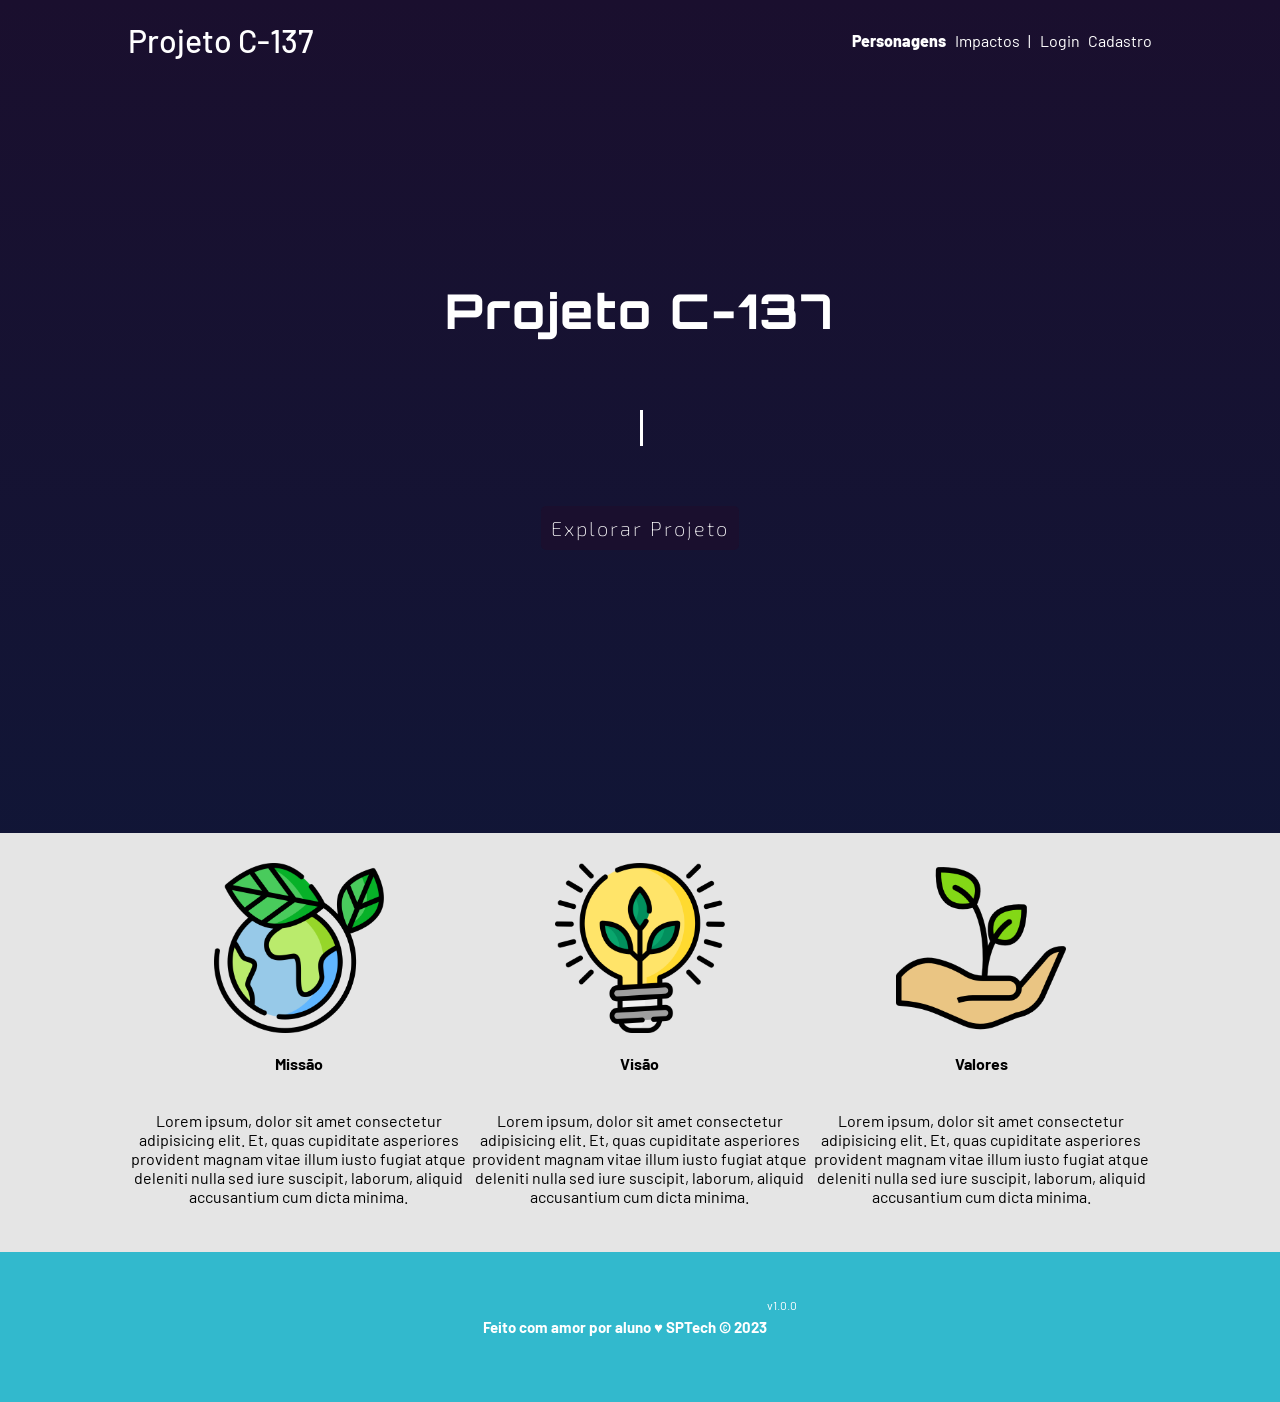
==== public/index.html @ d83c2ffc "Adicionando tela home, 60% terminada, com animações e fundo que se mexe" ====
<!DOCTYPE html>
<html lang="en">

<head>
    <meta charset="UTF-8">
    <meta http-equiv="X-UA-Compatible" content="IE=edge">
    <meta name="viewport" content="width=device-width, initial-scale=1.0">

    <title>Projeto C-137</title>

    <script src="./js/sessao.js"></script>

    <link rel="stylesheet" href="./css/estilo.css">
    <link rel="icon" href="./assets/icon/Icon1.png">
    <link rel="preconnect" href="https://fonts.gstatic.com">
</head>

<body>
    <div class="header">
      <div class="container">
        <h1 class="titulo">Projeto C-137</h1>
        <ul class="navbar">
          <li class="agora">
            <a href="#">Personagens</a>
          </li>
          <li>
            <a href="simulador.html">Impactos</a>
          </li>
          <li>|</li>
          <li>
            <a href="login.html">Login</a>
          </li>
          <li>
            <a href="cadastro.html">Cadastro</a>
          </li>
         
        </ul>
      </div>
    </div>
  
    <div class="banner">

      <video autoplay muted loop class="video-bg">
        <source src="./assets/icon/videoGalaxia.mp4" type="video/mp4">
      </video>

      <div class="container">

        <h1>
          <span id="texto-titulo"></span>
          <span class="cursor" id="cursor-titulo"></span>
        </h1>
        <p>
          <span id="texto-digitado"></span>
          <span class="cursor"></span>
        </p>

        <nav>
          <button class="btn-explorar"><a href="##"> Explorar Projeto </a></button>
        </nav>
      </div>
    </div>
  
    <div class="social">
      <div class="container">
        <div class="boxes">
          <div class="box">
            <img src="assets/imgs/planet-earth_color.png">
            <h4>Missão</h4>
            <p>Lorem ipsum, dolor sit amet consectetur adipisicing elit. Et, quas cupiditate asperiores provident magnam
              vitae illum iusto fugiat atque deleniti nulla sed iure suscipit, laborum, aliquid accusantium cum dicta
              minima.</p>
          </div>
          <div class="box">
            <img src="assets/imgs/lightbulb_color.png">
            <h4>Visão</h4>
            <p>Lorem ipsum, dolor sit amet consectetur adipisicing elit. Et, quas cupiditate asperiores provident magnam
              vitae illum iusto fugiat atque deleniti nulla sed iure suscipit, laborum, aliquid accusantium cum dicta
              minima.</p>
          </div>
          <div class="box">
            <img src="assets/imgs/growth_color.png">
            <h4>Valores</h4>
            <p>Lorem ipsum, dolor sit amet consectetur adipisicing elit. Et, quas cupiditate asperiores provident magnam
              vitae illum iusto fugiat atque deleniti nulla sed iure suscipit, laborum, aliquid accusantium cum dicta
              minima.</p>
          </div>
        </div>
      </div>
    </div>
  
    <div class="footer">
      <div class="container">
        <h4>Feito com amor por aluno &hearts; SPTech &copy; 2023</h4>
        <span class="version">v1.0.0</span>
      </div>
    </div>

  <script>

  const titulo = 'Projeto C-137';
  const frases = [
    'Muito além de uma animação.',
  ];

  let fraseAtual = 0;
  let charAtual = 0;
  let apagando = false;

  const elTitulo = document.getElementById('texto-titulo');
  const elFrase = document.getElementById('texto-digitado');

  function digitarFrase() {
    const frase = frases[fraseAtual];

    if (!apagando) {
      elFrase.textContent = frase.substring(0, charAtual + 1);
      charAtual++;
      if (charAtual === frase.length) {
        apagando = true;
        setTimeout(digitarFrase, 1800);
        return;
      }
    } else {
      elFrase.textContent = frase.substring(0, charAtual - 1);
      charAtual--;
      if (charAtual === 0) {
        apagando = false;
        fraseAtual = (fraseAtual + 1) % frases.length;
      }
    }

    setTimeout(digitarFrase, apagando ? 50 : 80);
  }

  function digitarTitulo() {
    if (charAtual < titulo.length) {
      elTitulo.textContent += titulo[charAtual];
      charAtual++;
      setTimeout(digitarTitulo, 100);
    } else {
      document.getElementById('cursor-titulo').style.display = 'none';
      charAtual = 0;
      setTimeout(digitarFrase, 400); /* pausa antes de começar a frase */
    }
  }

  digitarTitulo();

</script>
 
  </body>

</html>
---- public/css/estilo.css ----
@import url('https://fonts.googleapis.com/css2?family=Barlow:ital,wght@0,100;0,200;0,300;0,400;0,500;0,600;0,700;0,800;0,900;1,100;1,200;1,300;1,400;1,500;1,600;1,700;1,800;1,900&display=swap');
@import url('https://fonts.googleapis.com/css2?family=Orbitron:wght@400..900&display=swap');
@import url('https://fonts.googleapis.com/css2?family=Exo+2:ital,wght@0,100..900;1,100..900&family=Orbitron:wght@400..900&display=swap');

body {
  margin: 0;
  padding: 0;
  font-family: 'Barlow', 'Segoe UI', 'Segoe UI', Tahoma, Geneva, Verdana, sans-serif;
  background-image:linear-gradient(#1A0F2E,#0B1A3C) ;
}

:root {
  --tamanho-header: 80px;
  --tamanho-banner: calc(100vh - var(--tamanho-header) - var(--tamanho-footer) - 2px);
  --tamanho-simulador: calc(100vh - var(--tamanho-header) - var(--tamanho-footer) - 2px);
  --tamanho-login: calc(100vh - var(--tamanho-header) - var(--tamanho-footer) - 2px);
  --tamanho-footer: 65px;
}

.container {
  display: flex;
  width: 80%;
  margin: auto;
}

.header {
  height: var(--tamanho-header);
}

.header .container {
  justify-content: space-between;
  align-items: center;
  height: 100%;
}

.header a {
  text-decoration: none;
  color: white;
}

.header a:hover{
  transition: 0.5s ease;
  color: #602dbf;
}

.agora {
  font-weight: 800;
}

.navbar {
  width: 300px;
  display: flex;
  align-items: center;
  justify-content: space-between;
  list-style: none;
  color: white;
}

.titulo {
  color: white;
  width: fit-content;
  font-weight: 500;
}

.header h1 {
  margin: 0;
}

/* BANNER */

.banner {
  height: var(--tamanho-banner);
  color: white;
  background-size: cover;
  position: relative;
}

.banner h1{
  position: relative;
  z-index: 1;
  font-size: 48px;
  margin: 0;
  color: white;
  letter-spacing: 2px;
  font-family: 'Orbitron', sans-serif;
  font-weight: 100;
}

.cursor {
  display: inline-block;
  width: 3px;
  background-color: white;
  animation: piscar 0.7s infinite;
  margin-left: 2px;
  vertical-align: middle;
  height: 36px;
}

.btn-explorar{
  position: relative;
  font-size: 20px;
  color: white;
  letter-spacing: 2px;
  font-family: 'Exo 2', sans-serif;
  font-weight: 200;
  background-color: #1A0F2E;
  border-radius: 5px;
  padding: 10px;
  border:black;
}

.btn-explorar:hover{
  background-color: #3d1d78;
  color: white;
  transition: 1s ease;
}

.btn-explorar a{
  color: white;
  text-decoration: none;
}



@keyframes piscar {
  0%, 100% { opacity: 1; }
  50% { opacity: 0; }
}

.banner .container {
  justify-content: flex-start;
  align-items: center;
  height: 100%;
  flex-direction: column;
  gap: 60px;
  padding-top: 200px;
}

.video-bg{
  position: absolute;
  top: 0;
  left: 0;
  width: 100%;
  height: 100%;
  object-fit: cover;
  z-index: 0;
  
}

.banner .container p {
  width: 50%;
  margin: 0;
  padding: 0;
  font-size: 36px;
  position: relative;
  z-index: 1;
  text-align: center;
  font-family: 'Exo 2';
  font-weight: 200;
}

.banner .container span {
  font-weight: 800;
}

/* MISSÃO VISÃO VALORES */

.social {
  background-color: #e5e5e5;
  display: flex;
}

.social .container {
  justify-content: center;
}

.box img {
  width: 170px;
}

.social .container .boxes {
  display: flex;
  justify-content: space-between;
  width: 100%;
  padding: 30px 0;
}

.social p {
  text-align: center;
}

.box {
  display: flex;
  flex-direction: column;
  align-items: center;
}

/* FOOTER */

.footer {
  background-color: #32b9cd;
  height: 150px;
  color: #fff;
  display: flex;
  font-size: 15px;
}

.footer .container {
  justify-content: center;
  text-align: center;
}

.footer .container .version {
  font-size: 12px;
}

/* LOGIN */

.login {
  height: var(--tamanho-login);
  background-image: url('../assets/imgs/bg-jelly-fish-para-home.png');
  background-size: cover;
}

.login .container {
  justify-content: center;
  align-items: center;
  height: 100%;
}

.card {
  width: 50%;
  background-color: #e5e5e5;
  border-radius: 10px;
  display: flex;
  align-items: center;
  justify-content: space-evenly;
  color: palevioletred;
  flex-direction: column;
  height: fit-content;
  padding: 20px 0;
}

.card h2 {
  margin: 0;
  font-size: 30px;
}

.formulario {
  display: flex;
  height: 90%;
  width: 80%;
  justify-content: space-around;
  flex-direction: column;
}

.formulario span {
  font-size: 15px;
  font-weight: 800;
}

.formulario input {
  border: 2px solid #32b9cd;
  text-align: center;
  border-radius: 10px;
  margin: 0;
}

.formulario select {
  border: 2px solid #32b9cd;
  background-color: white;
  color: gray;
  height: 36px;
  text-align: center;
  border-radius: 10px;
  margin: 0;
}

.campo {
  display: flex;
  flex-direction: column;
  justify-content: start;
  padding: 5px 0;
}

.botao {
  cursor: pointer;
  font-family: "Barlow", sans-serif;
  border: 0;
  border-radius: 5px;
  font-weight: 600;
  font-size: 18px;
  color: #fff;
  background-color: #ED145B;
  width: 120px;
  height: 30px;
  align-self: center;
  margin-top: 20px;
}

.loading-div {
  width: 50px;
  display: none;
}

.loading-div img {
  height: 50px;
  width: 50px;
}

#div_erros_login {
  display: none
}

/* FORMULARIO */

.alerta_erro{
  display: flex;
  justify-content: flex-end;
}

.card_erro {
  display: none;
  background-color: #fff;
  color: black;
  width: 230px;
  position: fixed;
  border-radius: 4px;
  border: #ED145B 3px solid;
  padding: 10px;
  margin-right: 10%;
}

.card_erro #mensagem_erro{
  font-weight: 500;
  font-size: 20px;
}

.formulario .tipo_campo {
  font-size: 20px;
  font-weight: 600 !important;
}

.formulario {
  display: flex;
  flex-direction: column;
}

input {
  margin-bottom: 10px;
  border: 2px solid #32b9cd;
  padding: 10px;
  text-align: center;
  border-radius: 10px;
}

.btn {
  font-family: "Barlow", sans-serif;
  border: 0;
  border-radius: 5px;
  font-weight: 600;
  font-size: 18px;
  padding: 10px 15px;
  color: white;
  background-color: #ED145B;
  width: 120px;
  align-self: center;
  margin-top: 5px;
}

.loading-div {
  width: 50px;
  margin: auto;
  display: none;
}

.loading-div img {
  height: 50px;
  width: 50px;
}

/* SIMULADOR */

.simulador {
  color: white;
}

.simulador .container {
  flex-direction: column;
  overflow: scroll; 
  height: var(--tamanho-simulador);
}

/* ALERTA */

#alerta {
  position: absolute;
  right: 0;
  bottom: 0;
}

.mensagem-alarme {
  background-color: white;
  border-radius: 5px;
  width: 300px;
  height: 80px;
  margin: 10px;
  padding: 10px 0;
  display: flex;
  justify-content: space-evenly;
  align-items: center;
}

.mensagem-alarme h3 {
  font-size: 14px;
  margin: 0;
}

.mensagem-alarme .informacao {
  width: 66%;
}

.alarme-sino {
  width: 48px;
  height: 48px;
  animation-name: bell;
  animation-duration: 4s;
  background-image: url('https://cdn-icons-png.flaticon.com/512/1157/1157000.png');
  background-size: cover;
  animation-iteration-count: infinite;
}

@keyframes bell {
  0%   {transform: rotate(25deg)}
  25%  {transform: rotate(-25deg)}
  50%  {transform: rotate(25deg)}
  75%  {transform: rotate(-25deg)}
  100% {transform: rotate(25deg)}
}
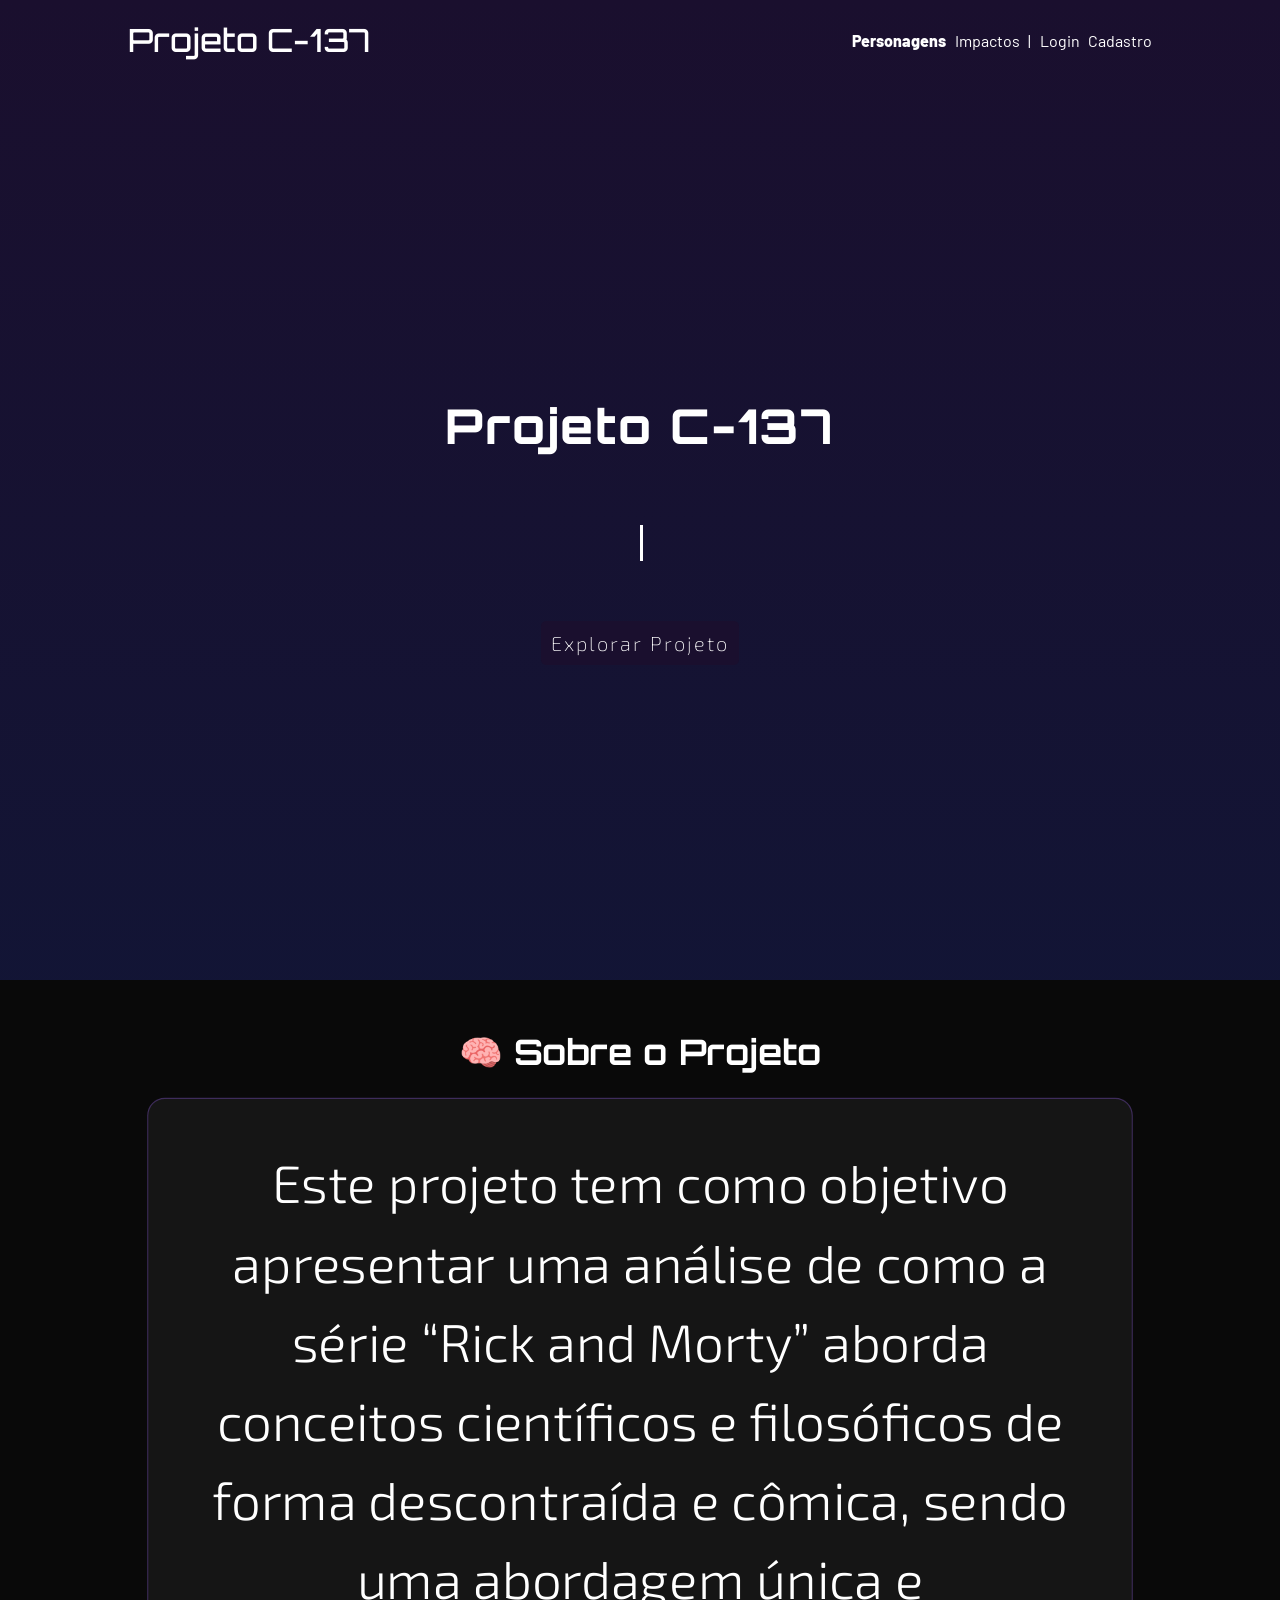
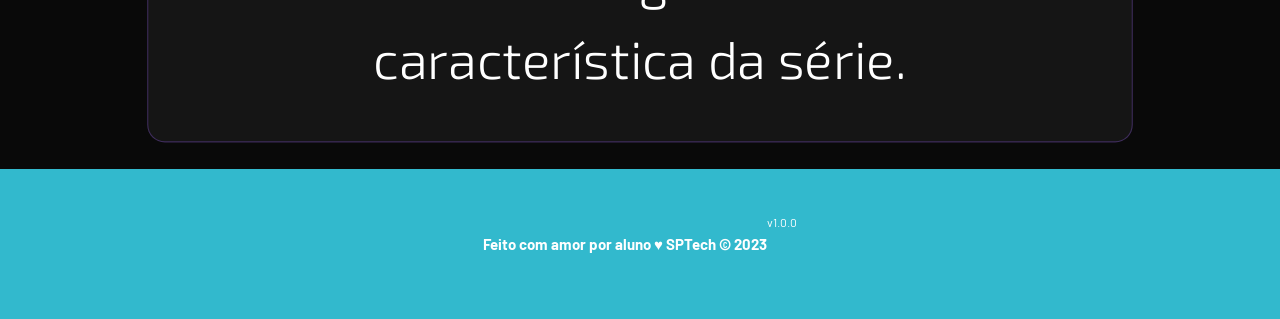
==== commit f1bb4395: "Adicionando mais uma parte da tela home, Sobre o Projeto com uma animação e com isso a tela home est" ====
--- a/public/index.html
+++ b/public/index.html
@@ -56,36 +56,21 @@
         </p>
 
         <nav>
-          <button class="btn-explorar"><a href="##"> Explorar Projeto </a></button>
+          <button class="btn-explorar"><a href="#sobre"> Explorar Projeto </a></button>
         </nav>
       </div>
     </div>
-  
-    <div class="social">
+    <div class="social" id="sobre">
       <div class="container">
-        <div class="boxes">
-          <div class="box">
-            <img src="assets/imgs/planet-earth_color.png">
-            <h4>Missão</h4>
-            <p>Lorem ipsum, dolor sit amet consectetur adipisicing elit. Et, quas cupiditate asperiores provident magnam
-              vitae illum iusto fugiat atque deleniti nulla sed iure suscipit, laborum, aliquid accusantium cum dicta
-              minima.</p>
+        <div class="box reveal-scroll">
+          <h1>🧠 Sobre o Projeto </h1>
+          <div class="card-sobre">
+          <p>Este projeto tem como objetivo apresentar uma análise de como
+            a série “Rick and Morty”  aborda conceitos científicos e filosóficos 
+            de forma descontraída e cômica, sendo uma abordagem única e 
+            característica da série.</p>
+            </div>
           </div>
-          <div class="box">
-            <img src="assets/imgs/lightbulb_color.png">
-            <h4>Visão</h4>
-            <p>Lorem ipsum, dolor sit amet consectetur adipisicing elit. Et, quas cupiditate asperiores provident magnam
-              vitae illum iusto fugiat atque deleniti nulla sed iure suscipit, laborum, aliquid accusantium cum dicta
-              minima.</p>
-          </div>
-          <div class="box">
-            <img src="assets/imgs/growth_color.png">
-            <h4>Valores</h4>
-            <p>Lorem ipsum, dolor sit amet consectetur adipisicing elit. Et, quas cupiditate asperiores provident magnam
-              vitae illum iusto fugiat atque deleniti nulla sed iure suscipit, laborum, aliquid accusantium cum dicta
-              minima.</p>
-          </div>
-        </div>
       </div>
     </div>
   
--- a/public/css/estilo.css
+++ b/public/css/estilo.css
@@ -1,6 +1,10 @@
 @import url('https://fonts.googleapis.com/css2?family=Barlow:ital,wght@0,100;0,200;0,300;0,400;0,500;0,600;0,700;0,800;0,900;1,100;1,200;1,300;1,400;1,500;1,600;1,700;1,800;1,900&display=swap');
 @import url('https://fonts.googleapis.com/css2?family=Orbitron:wght@400..900&display=swap');
 @import url('https://fonts.googleapis.com/css2?family=Exo+2:ital,wght@0,100..900;1,100..900&family=Orbitron:wght@400..900&display=swap');
+
+html{
+  scroll-behavior: smooth;
+}
 
 body {
   margin: 0;
@@ -60,6 +64,7 @@
   color: white;
   width: fit-content;
   font-weight: 500;
+  font-family: 'Orbitron';
 }
 
 .header h1 {
@@ -69,7 +74,7 @@
 /* BANNER */
 
 .banner {
-  height: var(--tamanho-banner);
+  height: 100vh;
   color: white;
   background-size: cover;
   position: relative;
@@ -128,12 +133,12 @@
 }
 
 .banner .container {
-  justify-content: flex-start;
+  justify-content: center;
   align-items: center;
   height: 100%;
   flex-direction: column;
   gap: 60px;
-  padding-top: 200px;
+  padding-top: 0;
 }
 
 .video-bg{
@@ -166,34 +171,79 @@
 /* MISSÃO VISÃO VALORES */
 
 .social {
-  background-color: #e5e5e5;
-  display: flex;
-}
-
-.social .container {
+  background-color: #090909;
+  display: flex;
+  min-height: 500px;
+  padding: 60px 0;
+}
+
+.social .container h1{
+  display: flex;
   justify-content: center;
 }
 
-.box img {
-  width: 170px;
-}
-
-.social .container .boxes {
-  display: flex;
-  justify-content: space-between;
-  width: 100%;
-  padding: 30px 0;
+.social .container{
+  display: flex;
+  justify-content: center;
+  align-items: center;
+  width: 100%
+}
+
+.card-sobre{
+  background-color: rgba(255, 255, 255, 0.05);
+  border: 1px solid rgba(160, 100, 255, 0.3);
+  border-radius: 16px;
+  padding: 40px 50px;
+  max-width: 1000px;
+}
+
+.card-sobre p{
+  font-size: 20px;
+  font-family: 'Exo 2';
+  font-weight: 300;
+  line-height: 1.5;
+  margin: 0;
+  text-align: center;
+}
+
+@keyframes reveal{
+  from{
+    opacity: 0; 
+    transform: translateY(120px) scale(0.5);
+  }
+  to {
+    opacity: 1; 
+    transform: translateY(0) scale(1.1);
+  }
+}
+
+.reveal-scroll{
+  animation: reveal 1.5s cubic-bezier(0.16, 1, 0.3, 1) both;
+  animation-timeline: view();
+  animation-range: entry 0% entry 60%; 
+}
+
+.social h1{
+  color: white;
+  font-family: 'Orbitron';
 }
 
 .social p {
-  text-align: center;
+  color: white;
+  text-align: center;
+  font-family: 'Exo 2';
+  font-size: 48px;
 }
 
 .box {
   display: flex;
   flex-direction: column;
   align-items: center;
-}
+  width: 70%;
+  text-align: center;
+}
+
+
 
 /* FOOTER */
 
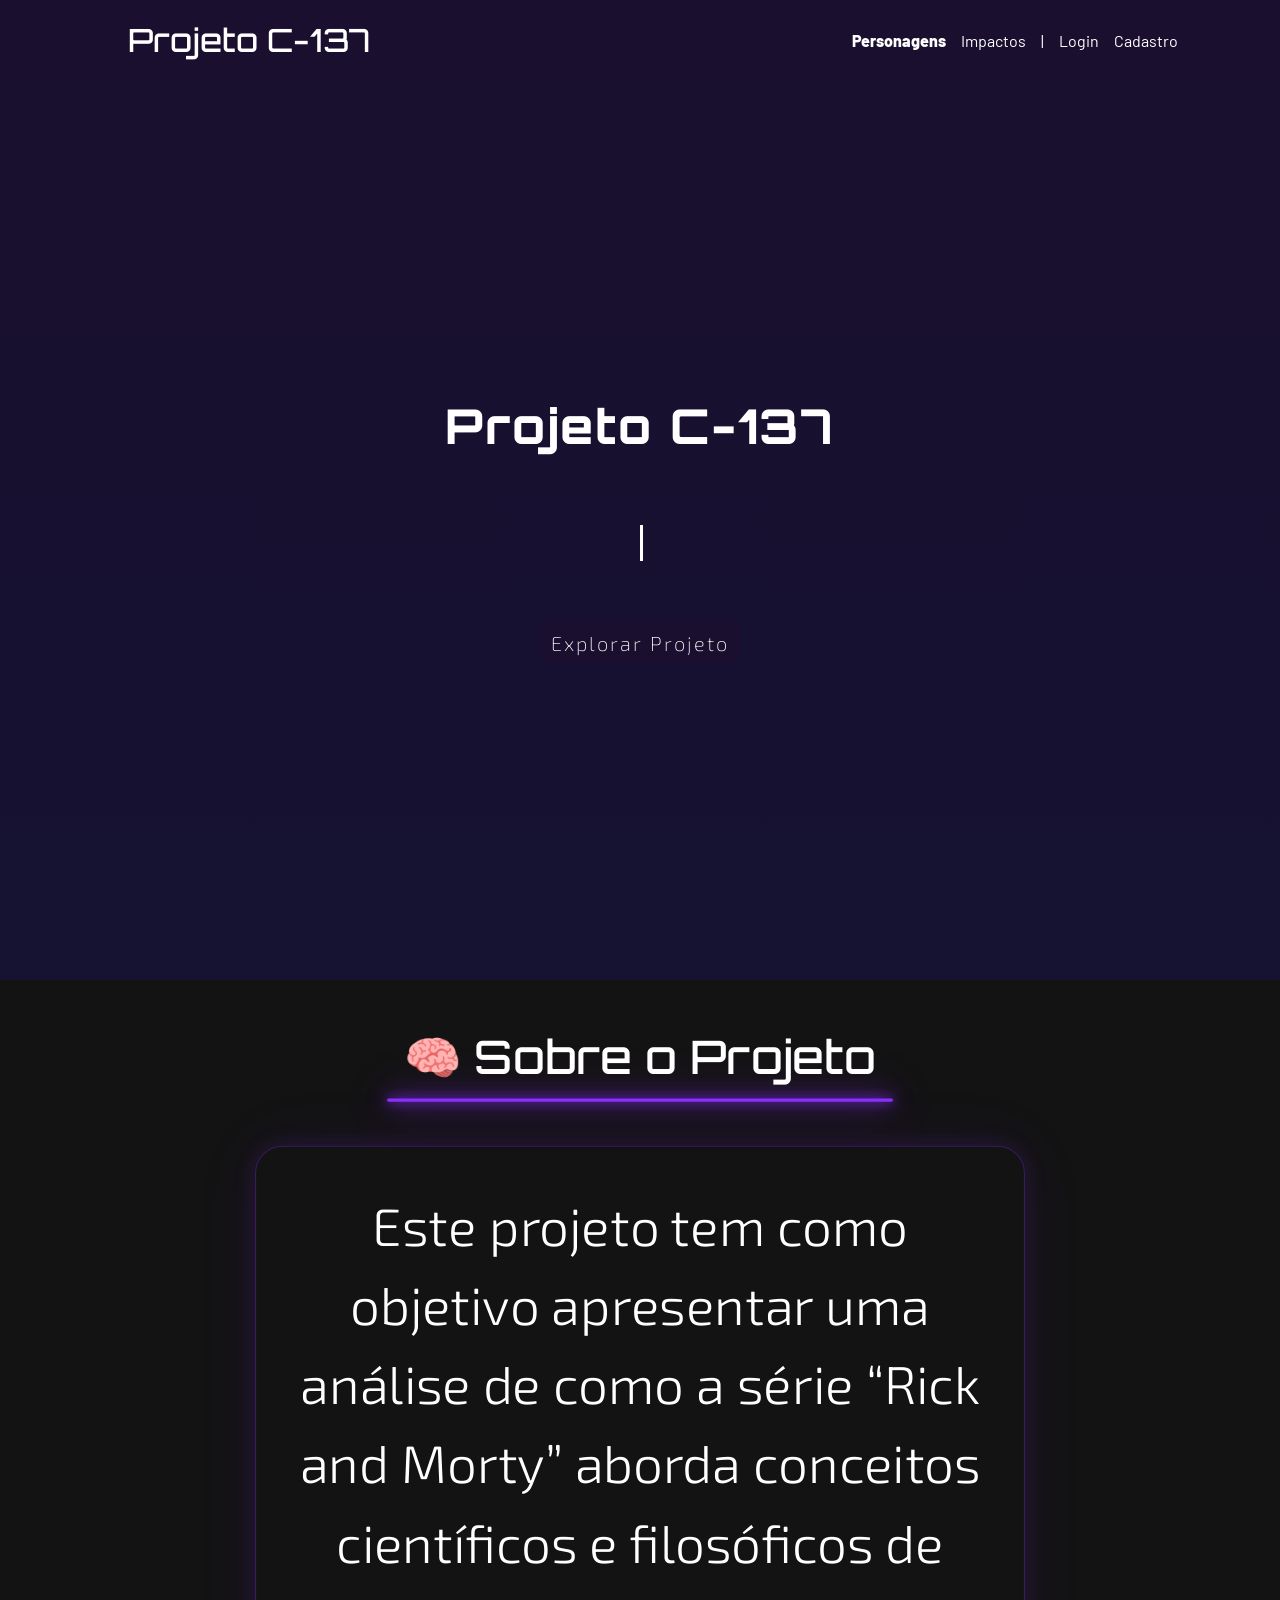
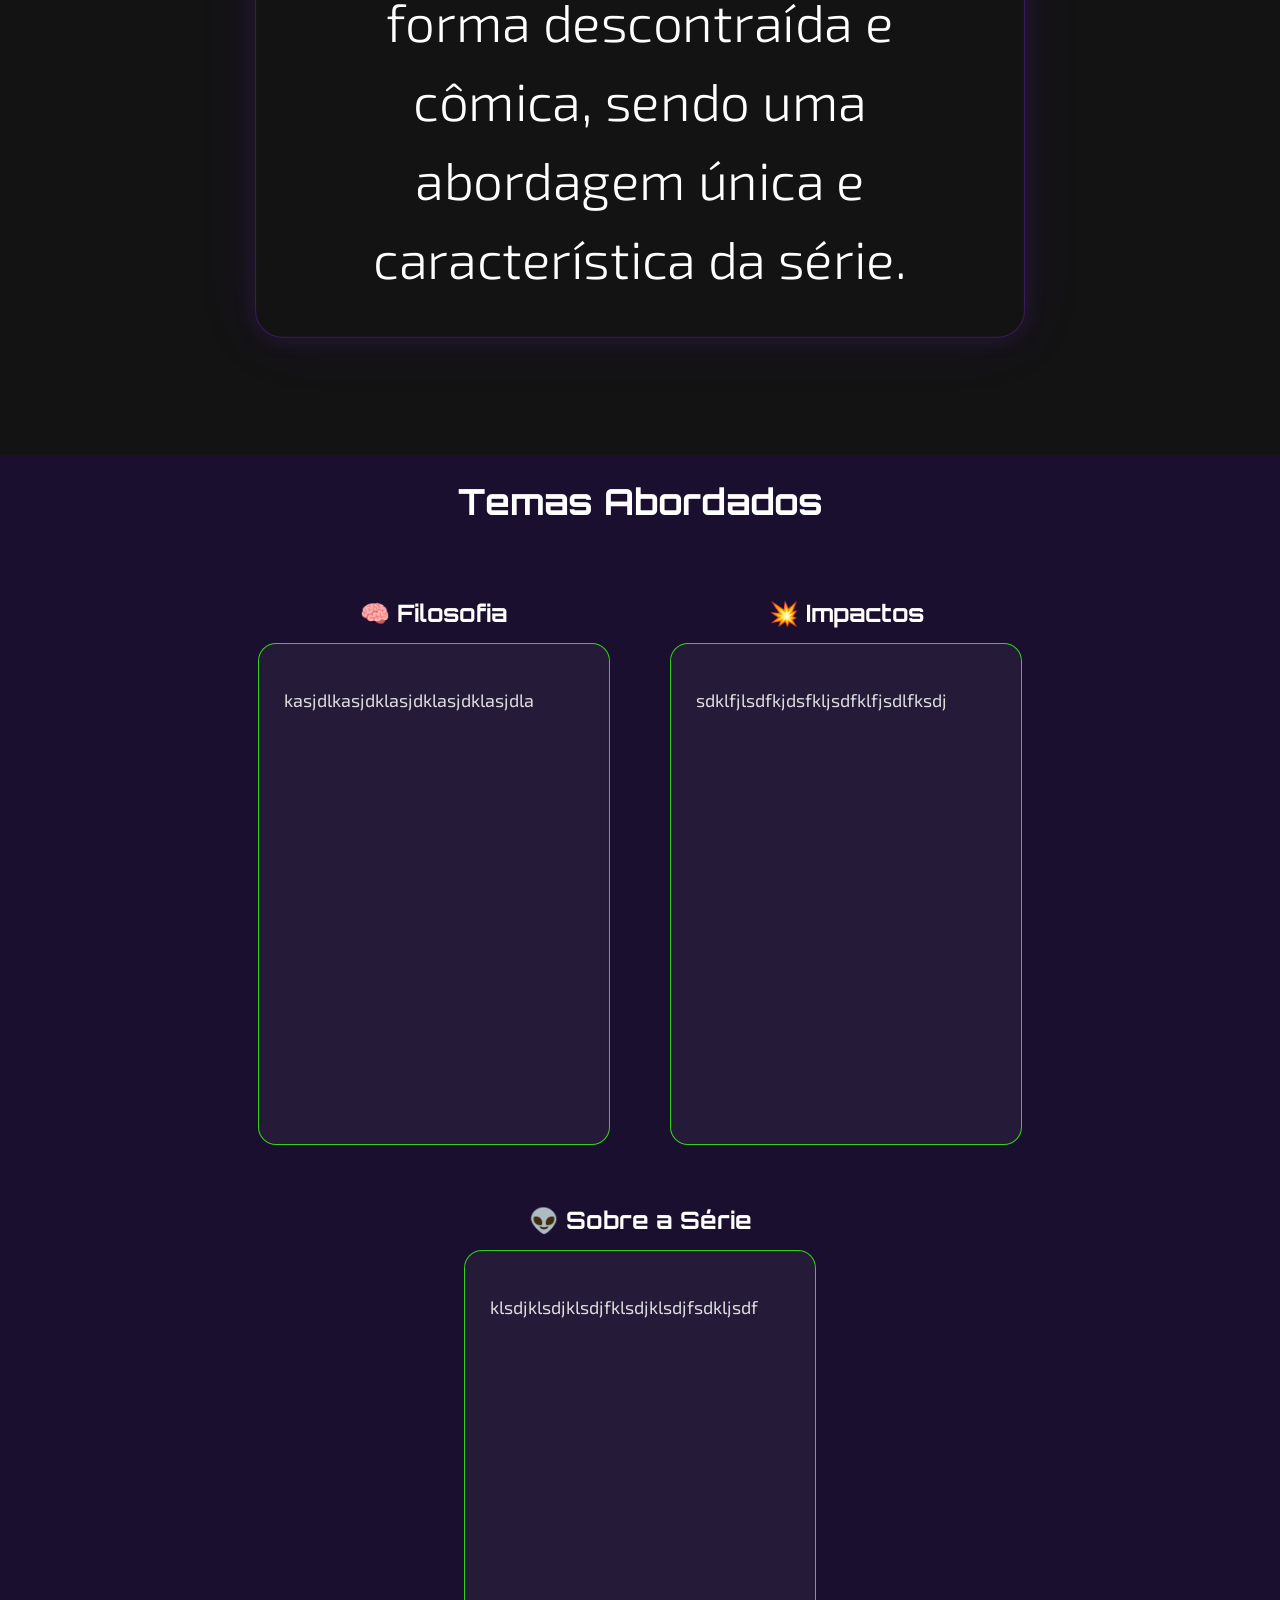
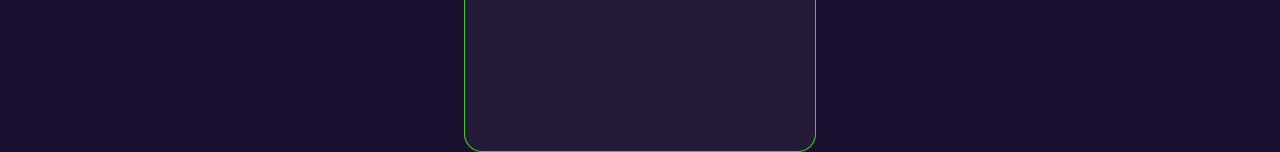
==== commit 699c5363: "Adicionando tela de home 90% finalizada só faltando o conteudo nos cards de explicação, e tela de lo" ====
--- a/public/index.html
+++ b/public/index.html
@@ -11,7 +11,7 @@
     <script src="./js/sessao.js"></script>
 
     <link rel="stylesheet" href="./css/estilo.css">
-    <link rel="icon" href="./assets/icon/Icon1.png">
+    <link rel="icon" href="./assets/icon/Icon1.jpeg">
     <link rel="preconnect" href="https://fonts.gstatic.com">
 </head>
 
@@ -76,8 +76,31 @@
   
     <div class="footer">
       <div class="container">
-        <h4>Feito com amor por aluno &hearts; SPTech &copy; 2023</h4>
-        <span class="version">v1.0.0</span>
+        
+        <h1>Temas Abordados</h1>
+
+      <div class="cards-footer">  
+        <div class="tema-card">
+          <h3> 🧠 Filosofia </h3>
+          <div class="card-explicativo">
+            <p>kasjdlkasjdklasjdklasjdklasjdla</p>
+          </div>
+        </div>
+        
+        <div class="tema-card">
+          <h3> 💥 Impactos </h3>
+          <div class="card-explicativo">
+            <p>sdklfjlsdfkjdsfkljsdfklfjsdlfksdj</p>
+          </div>
+        </div>
+
+        <div class="tema-card">
+          <h3> 👽 Sobre a Série </h3>
+        <div class="card-explicativo">
+            <p>klsdjklsdjklsdjfklsdjklsdjfsdkljsdf</p>
+        </div>
+        </div>
+      </div>
       </div>
     </div>
 
--- a/public/css/estilo.css
+++ b/public/css/estilo.css
@@ -17,7 +17,7 @@
   --tamanho-header: 80px;
   --tamanho-banner: calc(100vh - var(--tamanho-header) - var(--tamanho-footer) - 2px);
   --tamanho-simulador: calc(100vh - var(--tamanho-header) - var(--tamanho-footer) - 2px);
-  --tamanho-login: calc(100vh - var(--tamanho-header) - var(--tamanho-footer) - 2px);
+  --tamanho-login: calc(100vh - var(--tamanho-header));
   --tamanho-footer: 65px;
 }
 
@@ -58,6 +58,7 @@
   justify-content: space-between;
   list-style: none;
   color: white;
+  gap: 15px;
 }
 
 .titulo {
@@ -171,34 +172,62 @@
 /* MISSÃO VISÃO VALORES */
 
 .social {
-  background-color: #090909;
-  display: flex;
-  min-height: 500px;
+  background-color: #131313;
+  display: flex;
+  min-height: 700px;
   padding: 60px 0;
 }
 
-.social .container h1{
+
+.social .container{
   display: flex;
   justify-content: center;
-}
-
-.social .container{
+  align-items: flex-start;
+  width: 100%;
+  padding-bottom: 100px;
+}
+
+
+#sobre h1{
   display: flex;
   justify-content: center;
-  align-items: center;
-  width: 100%
-}
+  font-size: 42px;
+  font-weight: 500;
+  margin-bottom: 40px;
+  position: relative;
+  display: inline-block;
+  color: white;
+  font-family: 'Orbitron';
+}
+
+#sobre h1::after{
+  content: "";
+  display: block;
+  width: 460px;
+  height: 3px;
+  margin-top: 12px;
+  border-radius: 10px;
+  background: #8a2eff;
+  box-shadow: 0 0 10px #8a2eff, 0 0 20px #8a2eff, 0 0 40px #8a2eff;
+} 
 
 .card-sobre{
-  background-color: rgba(255, 255, 255, 0.05);
-  border: 1px solid rgba(160, 100, 255, 0.3);
-  border-radius: 16px;
-  padding: 40px 50px;
-  max-width: 1000px;
+  width: 70%;
+  padding: 35px;
+  border-radius: 25px;
+  border: 1px solid rgba(138, 46, 255, 0.3);
+  box-shadow: 0 0 20px rgba(138, 46, 255, 0.15), 0 0 60px rgba(138, 46, 255, 0.08);
+  transition: 0.4s;
+}
+
+.card-sobre:hover{
+  transform: translateY(-5px);
+  box-shadow: 0 0 30px rgba(138, 46, 255, 0.3), 0 0 80px rgba(138, 46, 255, 0.12);
 }
 
 .card-sobre p{
-  font-size: 20px;
+  color: white;
+  font-size: 48px;
   font-family: 'Exo 2';
   font-weight: 300;
   line-height: 1.5;
@@ -223,55 +252,105 @@
   animation-range: entry 0% entry 60%; 
 }
 
-.social h1{
-  color: white;
+
+
+.box {
+  display: flex;
+  flex-direction: column;
+  align-items: center;
+  width: 70%;
+  text-align: center;
+}
+
+
+
+/* FOOTER */
+
+.footer {
+  background-color: #1A0F2E;
+  min-height: 700px;
+  color: #fff;
+}
+
+.footer h1{
+  font-size: 36px;
+  font-family: "Orbitron";
+}
+
+.footer .container {
+  display: flex;
+  flex-direction: column;
+  align-items: center;
+  gap: 50px;
+}
+
+.cards-footer{
+  display: flex;
+  justify-content: center;
+  gap: 60px;
+  flex-wrap: wrap;
+  width: 100%;
+}
+
+.card-explicativo{
+  width: 300px;
+  min-height: 450px;
+  background: rgba(255,255,255,0.05);
+  border: 1px solid rgba(57, 255, 20, 0.8);
+  border-radius: 18px;
+  padding: 25px;
+  backdrop-filter: blur(8px);
+  transition: 0.4s ease;
+}
+
+.card-explicativo p{
+  font-family: 'Exo 2';
+  font-size: 18px;
+  line-height: 1.5;
+  color: rgba(255,255,255,0.85);
+}
+
+.card-explicativo:hover{
+  transform: translateY(-10px) scale(1.03);
+  border-color: #8b5cf6;
+}
+
+.tema-card{
+  display: flex;
+  flex-direction: column;
+  align-items: center;
+  gap: 15px;
+}
+
+.tema-card h3{
+  margin: 0;
   font-family: 'Orbitron';
-}
-
-.social p {
-  color: white;
-  text-align: center;
-  font-family: 'Exo 2';
-  font-size: 48px;
-}
-
-.box {
-  display: flex;
-  flex-direction: column;
-  align-items: center;
-  width: 70%;
-  text-align: center;
-}
-
-
-
-/* FOOTER */
-
-.footer {
-  background-color: #32b9cd;
-  height: 150px;
-  color: #fff;
-  display: flex;
-  font-size: 15px;
-}
-
-.footer .container {
-  justify-content: center;
-  text-align: center;
-}
-
-.footer .container .version {
-  font-size: 12px;
-}
+  font-size: 24px;
+  color: white;
+  text-align: center;
+}
+
 
 /* LOGIN */
 
 .login {
   height: var(--tamanho-login);
-  background-image: url('../assets/imgs/bg-jelly-fish-para-home.png');
   background-size: cover;
 }
 
+#space-bg{
+ position: fixed;
+ top: 0;
+ left: 0;
+ width: 100%;
+ height: 100%;
+ z-index: 0;
+ background: #000;
+}
+.header, .login, .alerta_erro{
+  position: relative;
+  z-index: 1;
+}
 .login .container {
   justify-content: center;
   align-items: center;
@@ -280,12 +359,13 @@
 
 .card {
   width: 50%;
-  background-color: #e5e5e5;
+  background-color: rgba(59, 57, 57, 0.08);
   border-radius: 10px;
   display: flex;
   align-items: center;
   justify-content: space-evenly;
-  color: palevioletred;
+  color: rgb(228, 220, 220);
+  backdrop-filter: blur;
   flex-direction: column;
   height: fit-content;
   padding: 20px 0;
@@ -294,6 +374,7 @@
 .card h2 {
   margin: 0;
   font-size: 30px;
+  font-family: "Orbitron";
 }
 
 .formulario {
@@ -307,17 +388,16 @@
 .formulario span {
   font-size: 15px;
   font-weight: 800;
+  font-family: "Exo 2";
 }
 
 .formulario input {
-  border: 2px solid #32b9cd;
   text-align: center;
   border-radius: 10px;
   margin: 0;
 }
 
 .formulario select {
-  border: 2px solid #32b9cd;
   background-color: white;
   color: gray;
   height: 36px;
@@ -335,17 +415,26 @@
 
 .botao {
   cursor: pointer;
-  font-family: "Barlow", sans-serif;
+  font-family: "Exo 2", sans-serif;
   border: 0;
   border-radius: 5px;
   font-weight: 600;
   font-size: 18px;
   color: #fff;
-  background-color: #ED145B;
+  background-color: #151414;
   width: 120px;
   height: 30px;
   align-self: center;
   margin-top: 20px;
+  transition: 0.4s;
+}
+
+.botao:hover{
+  transform: translateY(-6px);
+  width: 130px;
+  height: 40px;
+  background-color: rgb(122, 108, 108);
+  color: black;
 }
 
 .loading-div {
@@ -398,7 +487,6 @@
 
 input {
   margin-bottom: 10px;
-  border: 2px solid #32b9cd;
   padding: 10px;
   text-align: center;
   border-radius: 10px;
